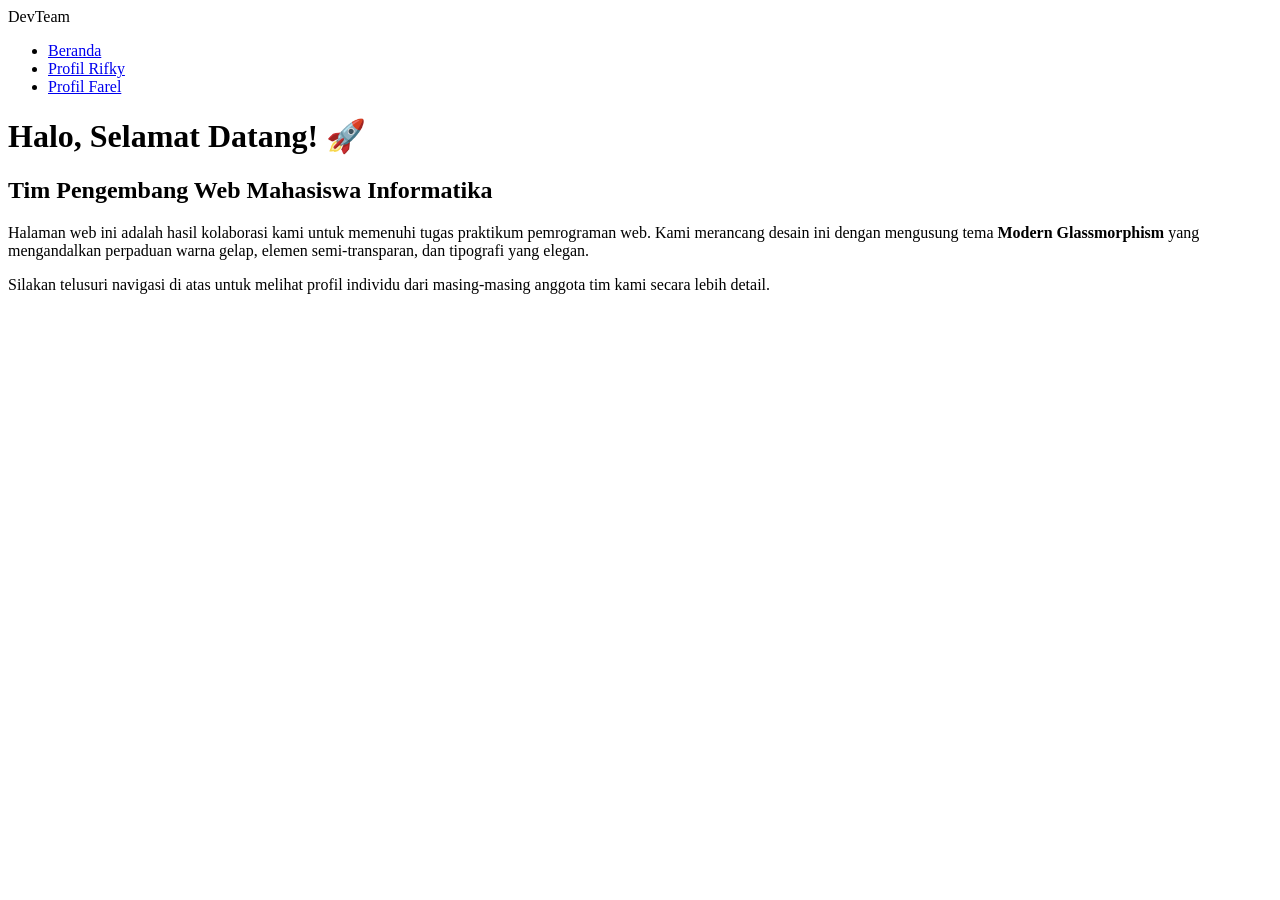
==== index.html @ 407ad21b "membuat halaman utama" ====
<!DOCTYPE html>
<html lang="id">
<head>
    <meta charset="UTF-8">
    <meta name="viewport" content="width=device-width, initial-scale=1.0">
    <title>Tim Dev - Beranda</title>
    <link rel="stylesheet" href="style.css">
</head>
<body>
    <nav class="navbar">
        <div class="logo">DevTeam</div>
        <ul class="nav-links">
            <li><a href="index.html" class="active">Beranda</a></li>
            <li><a href="rifky.html">Profil Rifky</a></li>
            <li><a href="farel.html">Profil Farel</a></li>
        </ul>
    </nav>
    <div class="container">
        <div class="card">
            <h1>Halo, Selamat Datang! 🚀</h1>
            <h2>Tim Pengembang Web Mahasiswa Informatika</h2>
            <p>Halaman web ini adalah hasil kolaborasi kami untuk memenuhi tugas praktikum pemrograman web. Kami merancang desain ini dengan mengusung tema <strong>Modern Glassmorphism</strong> yang mengandalkan perpaduan warna gelap, elemen semi-transparan, dan tipografi yang elegan.</p>
            <p>Silakan telusuri navigasi di atas untuk melihat profil individu dari masing-masing anggota tim kami secara lebih detail.</p>
        </div>
    </div>
</body>
</html>
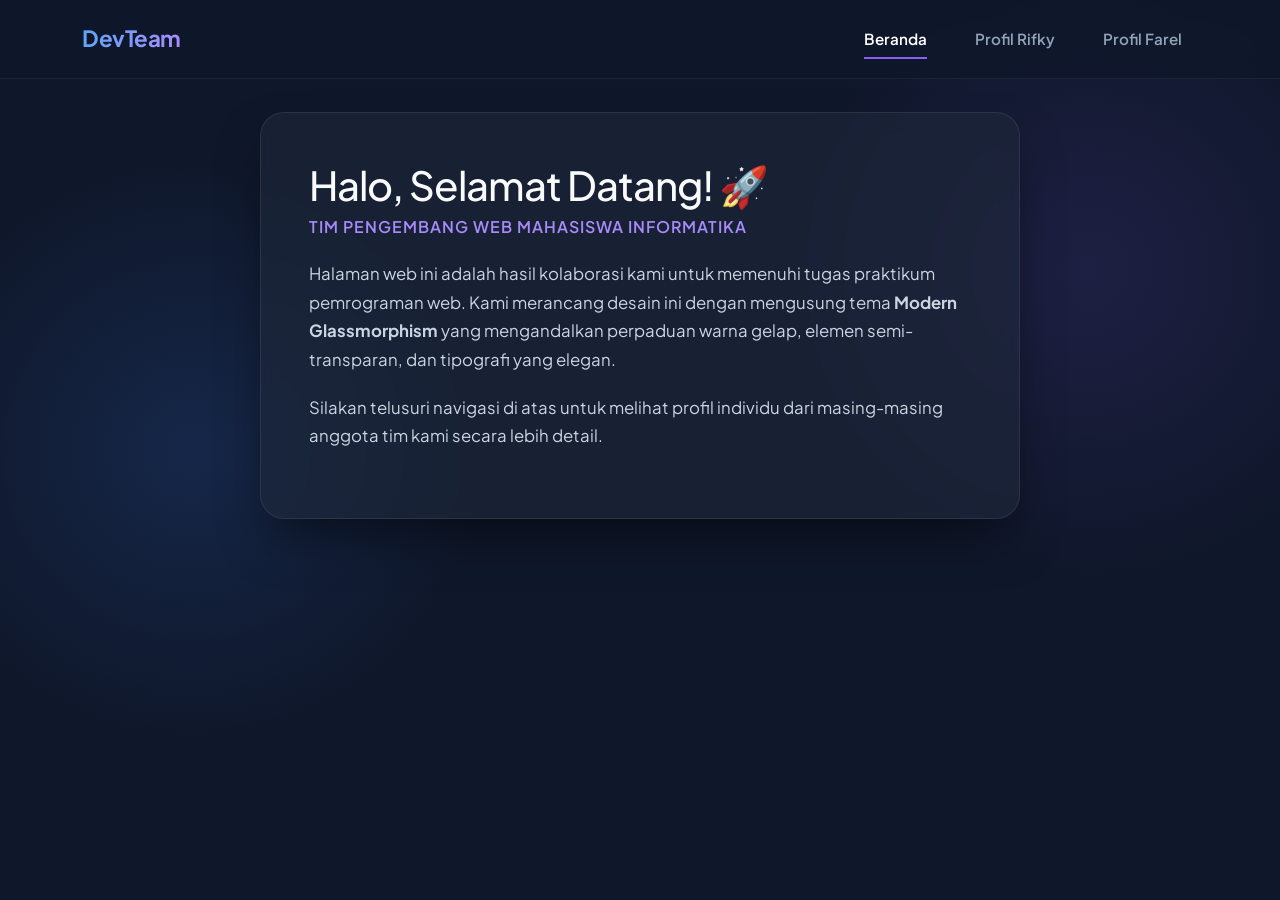
==== commit 78112c8a: "feat: update struktur layout profil Farel dan penyesuaian index html" ====
--- a/index.html
+++ b/index.html
@@ -4,24 +4,34 @@
     <meta charset="UTF-8">
     <meta name="viewport" content="width=device-width, initial-scale=1.0">
     <title>Tim Dev - Beranda</title>
+    <link href="https://cdn.jsdelivr.net/npm/bootstrap@5.3.2/dist/css/bootstrap.min.css" rel="stylesheet">
     <link rel="stylesheet" href="style.css">
 </head>
 <body>
-    <nav class="navbar">
-        <div class="logo">DevTeam</div>
-        <ul class="nav-links">
-            <li><a href="index.html" class="active">Beranda</a></li>
-            <li><a href="rifky.html">Profil Rifky</a></li>
-            <li><a href="farel.html">Profil Farel</a></li>
-        </ul>
+    <nav class="navbar navbar-expand-lg glass-navbar fixed-top navbar-dark">
+        <div class="container">
+            <a class="navbar-brand logo" href="#">DevTeam</a>
+            <button class="navbar-toggler" type="button" data-bs-toggle="collapse" data-bs-target="#navbarNav" aria-controls="navbarNav" aria-expanded="false" aria-label="Toggle navigation">
+                <span class="navbar-toggler-icon"></span>
+            </button>
+            <div class="collapse navbar-collapse justify-content-end" id="navbarNav">
+                <ul class="navbar-nav nav-links">
+                    <li class="nav-item"><a class="nav-link active" href="index.html">Beranda</a></li>
+                    <li class="nav-item"><a class="nav-link" href="rifky.html">Profil Rifky</a></li>
+                    <li class="nav-item"><a class="nav-link" href="farel.html">Profil Farel</a></li>
+                </ul>
+            </div>
+        </div>
     </nav>
-    <div class="container">
-        <div class="card">
+
+    <div class="container main-container">
+        <div class="custom-card">
             <h1>Halo, Selamat Datang! 🚀</h1>
             <h2>Tim Pengembang Web Mahasiswa Informatika</h2>
             <p>Halaman web ini adalah hasil kolaborasi kami untuk memenuhi tugas praktikum pemrograman web. Kami merancang desain ini dengan mengusung tema <strong>Modern Glassmorphism</strong> yang mengandalkan perpaduan warna gelap, elemen semi-transparan, dan tipografi yang elegan.</p>
             <p>Silakan telusuri navigasi di atas untuk melihat profil individu dari masing-masing anggota tim kami secara lebih detail.</p>
         </div>
     </div>
+    <script src="https://cdn.jsdelivr.net/npm/bootstrap@5.3.2/dist/js/bootstrap.bundle.min.js"></script>
 </body>
 </html>
--- a/style.css
+++ b/style.css
@@ -0,0 +1,95 @@
+@import url('https://fonts.googleapis.com/css2?family=Plus+Jakarta+Sans:wght@300;400;600;700&display=swap');
+
+* { margin: 0; padding: 0; box-sizing: border-box; font-family: 'Plus Jakarta Sans', sans-serif; }
+
+body {
+    background-color: #0f172a; 
+    color: #e2e8f0;
+    line-height: 1.6;
+    background-image: radial-gradient(circle at 15% 50%, rgba(59, 130, 246, 0.15), transparent 25%),
+                      radial-gradient(circle at 85% 30%, rgba(139, 92, 246, 0.12), transparent 25%);
+    background-attachment: fixed;
+}
+
+.glass-navbar {
+    background: rgba(15, 23, 42, 0.7) !important;
+    backdrop-filter: blur(12px);
+    -webkit-backdrop-filter: blur(12px);
+    border-bottom: 1px solid rgba(255, 255, 255, 0.05);
+    padding: 1rem 0;
+}
+
+.glass-navbar .logo {
+    font-size: 1.4rem;
+    font-weight: 700;
+    background: linear-gradient(to right, #60a5fa, #a78bfa);
+    -webkit-background-clip: text;
+    -webkit-text-fill-color: transparent;
+    letter-spacing: -0.5px;
+}
+
+.nav-links { gap: 1rem; }
+.glass-navbar .nav-link {
+    color: #94a3b8 !important;
+    font-weight: 600;
+    font-size: 0.95rem;
+    transition: all 0.3s ease;
+    padding: 0.5rem 0 !important;
+    margin: 0 1rem;
+    position: relative;
+}
+
+.glass-navbar .nav-link:hover, .glass-navbar .nav-link.active { color: #fff !important; }
+.glass-navbar .nav-link::after {
+    content: ''; position: absolute; width: 0; height: 2px;
+    bottom: 0; left: 0; background: #8b5cf6; transition: width 0.3s ease;
+}
+.glass-navbar .nav-link:hover::after, .glass-navbar .nav-link.active::after { width: 100%; }
+
+.main-container { max-width: 800px; margin: 7rem auto 4rem; padding: 0 20px; animation: fadeUp 0.8s ease-out; }
+@keyframes fadeUp {
+    from { opacity: 0; transform: translateY(30px); }
+    to { opacity: 1; transform: translateY(0); }
+}
+
+.custom-card {
+    background: rgba(30, 41, 59, 0.6);
+    backdrop-filter: blur(10px);
+    border: 1px solid rgba(255, 255, 255, 0.08);
+    border-radius: 24px;
+    padding: 3rem;
+    box-shadow: 0 25px 50px -12px rgba(0, 0, 0, 0.5);
+    transition: transform 0.3s ease, box-shadow 0.3s ease;
+}
+.custom-card:hover {
+    transform: translateY(-5px);
+    box-shadow: 0 30px 60px -10px rgba(0, 0, 0, 0.6);
+    border: 1px solid rgba(255, 255, 255, 0.15);
+}
+
+.custom-card h1 { font-size: 2.5rem; margin-bottom: 0.5rem; color: #f8fafc; letter-spacing: -1px; }
+.custom-card h2 { font-size: 1rem; font-weight: 600; color: #a78bfa; margin-bottom: 1.5rem; text-transform: uppercase; letter-spacing: 1px; }
+.custom-card p { margin-bottom: 1.2rem; color: #cbd5e1; font-size: 1.05rem; line-height: 1.7; }
+
+.skills { display: flex; flex-wrap: wrap; gap: 0.8rem; margin-top: 2rem; }
+.skill-tag {
+    background: rgba(96, 165, 250, 0.1);
+    color: #60a5fa;
+    border: 1px solid rgba(96, 165, 250, 0.2);
+    padding: 0.5rem 1.2rem;
+    border-radius: 30px;
+    font-size: 0.85rem;
+    font-weight: 600;
+    transition: all 0.3s ease;
+}
+.skill-tag:hover {
+    background: rgba(96, 165, 250, 0.2);
+    transform: scale(1.05);
+    color: #fff;
+}
+
+@media (max-width: 768px) {
+    .custom-card { padding: 2rem; }
+    .custom-card h1 { font-size: 2rem; }
+    .glass-navbar .nav-link { margin: 0.5rem 0; display: inline-block; }
+}
